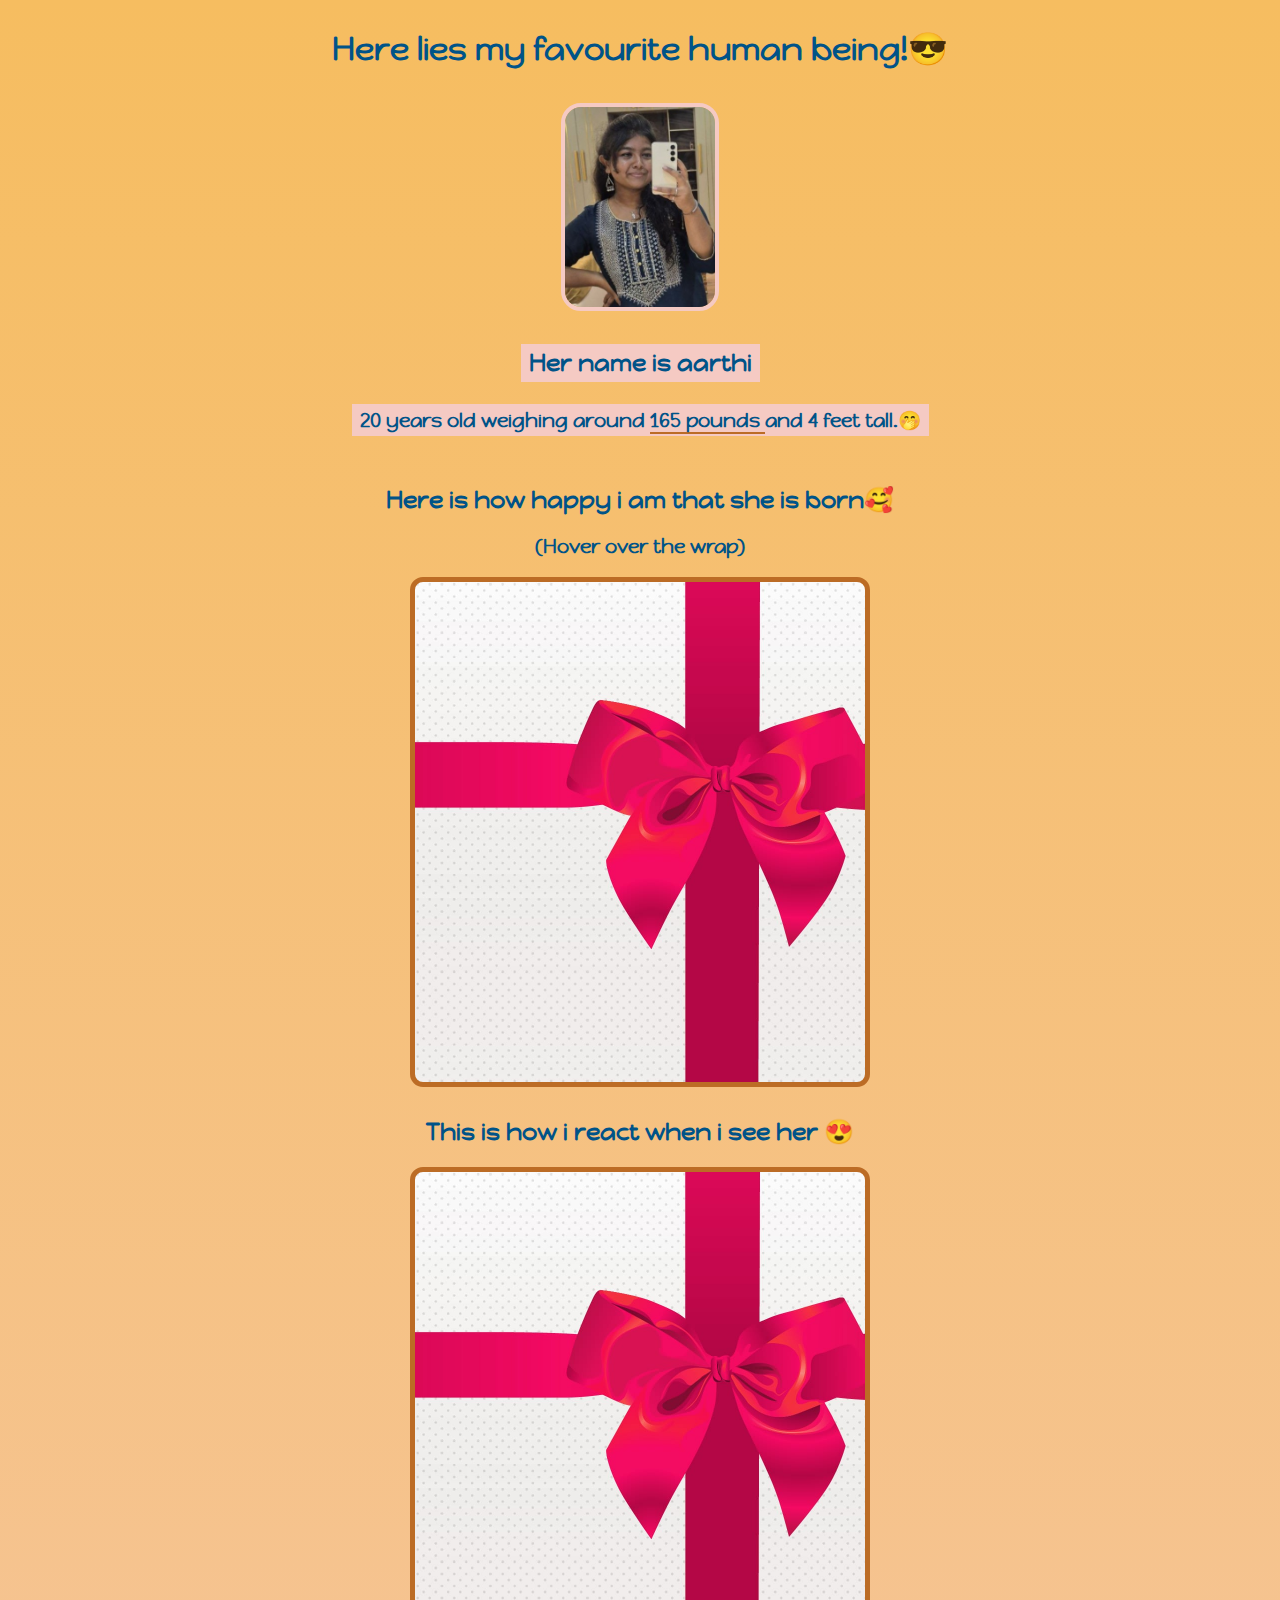
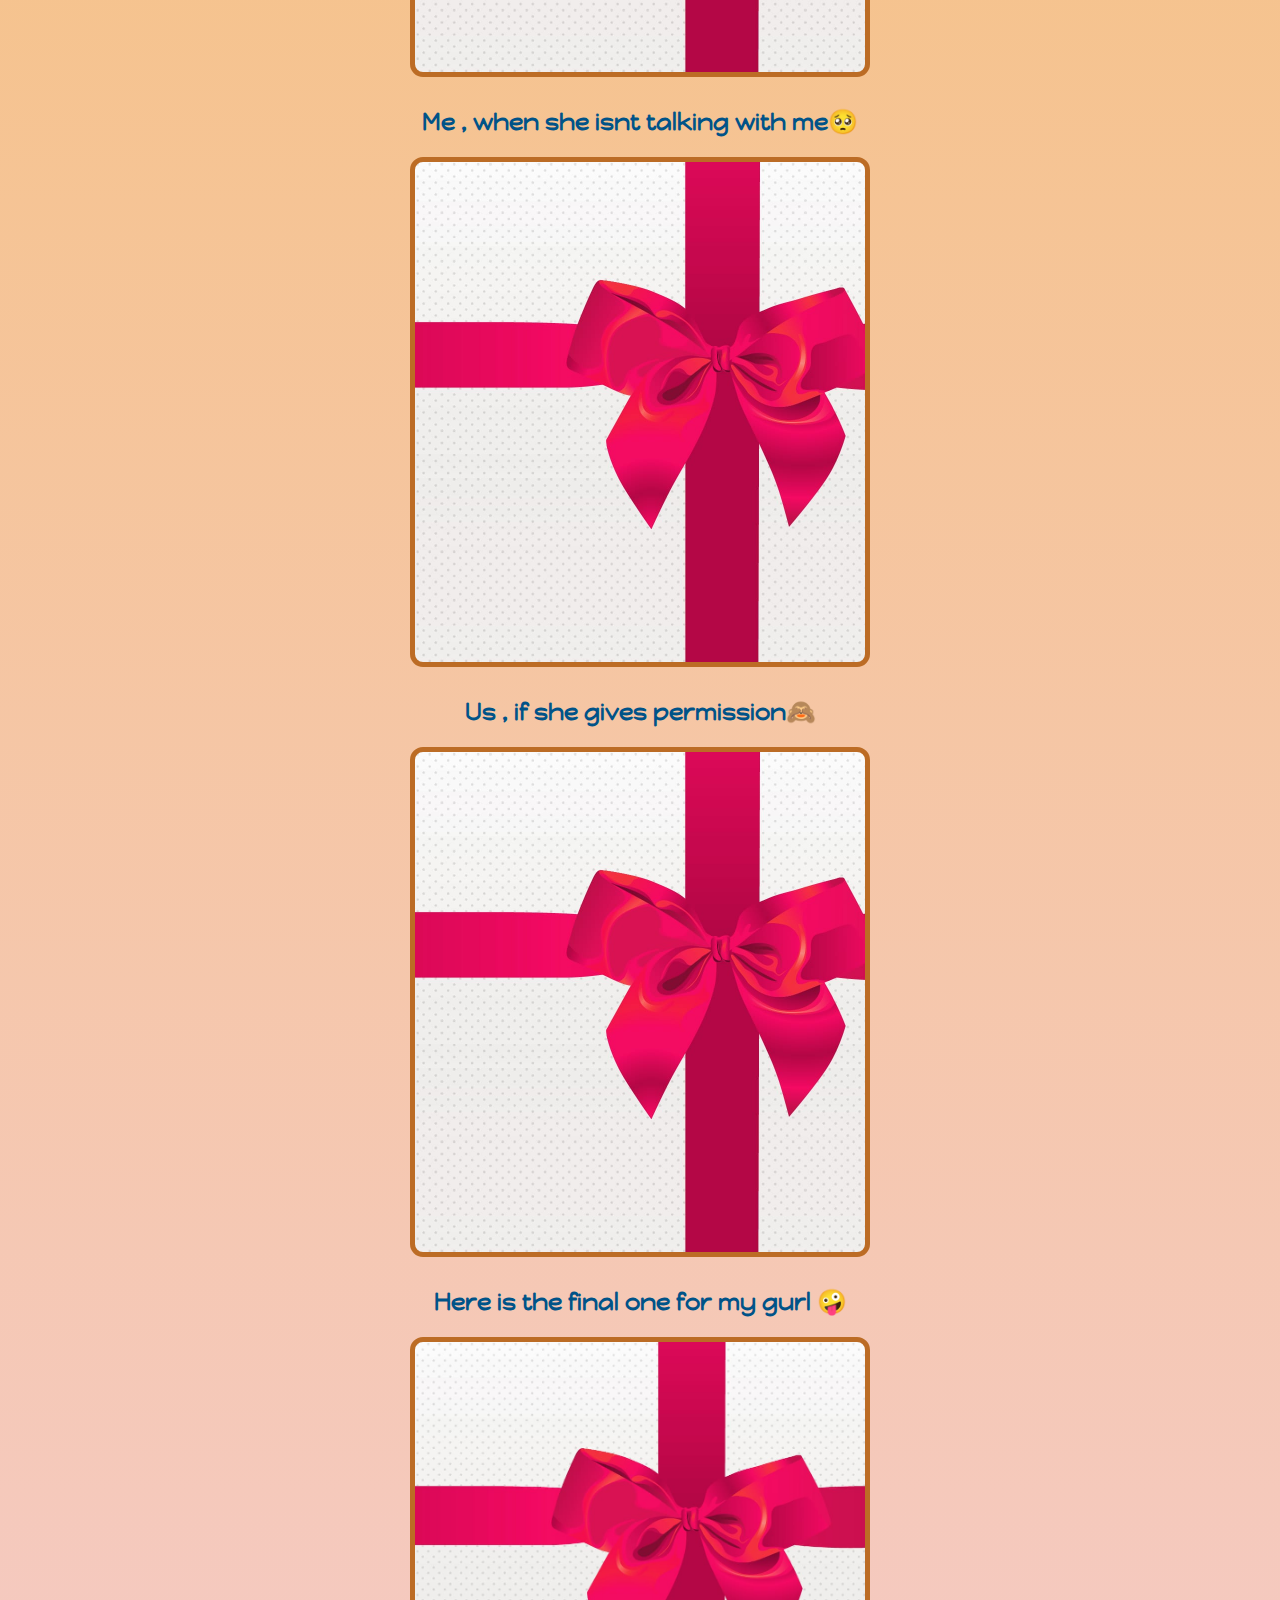
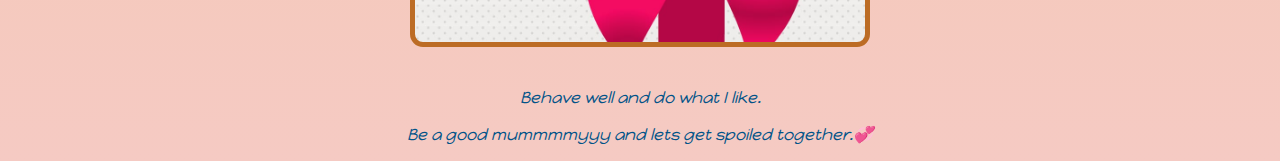
==== index.html @ d94f75d5 "renamed" ====
<!DOCTYPE html>
<html>
    <head>
        <title>My gurl card</title>
        <link rel="stylesheet" href="style/birth.css">
        <link rel="preconnect" href="https://fonts.googleapis.com">
        <link rel="preconnect" href="https://fonts.gstatic.com" crossorigin>
        <link href="https://fonts.googleapis.com/css2?family=Happy+Monkey&display=swap" rel="stylesheet">
    </head>

    <body>
        <div class="header">
            <h1 >Here lies my favourite human being!😎</h1>
            <img id='img' src="images/mygirl.jpg" alt="baddie" >
            <h2  id="name">Her name is aarthi</h2>
            <h3 id="age">20 years old weighing around <span id="weight">165 pounds </span>and 4 feet tall.🤭</h3>
        </div>

        <div class="gift1">
            <h2 class="gift-text">Here is how happy i am that she is born🥰</h2>
            <h3 id="hint">(Hover over the wrap)</h3>
            <div class='cover-wrapper' id="id-tag1"></div>
        </div>

        <div class="gift1"></div>
            <h2 class="gift-text">This is how i react when i see her 😍</h2>
           <div class='cover-wrapper' id="id-tag2"></div>
        </div>

        <div class="gift1"></div>
            <h2 class="gift-text">Me , when she isnt talking with me🥺</h2>
           <div class='cover-wrapper' id="id-tag3"></div>
        </div>

        <div class="gift1"></div>
            <h2 class="gift-text">Us , if she gives permission🙈</h2>
            <div class='cover-wrapper' id="id-tag4"></div>
        </div>

        <div class="gift1"></div>
            <h2 class="gift-text">Here is the final one for my gurl 🤪</h2>
            <div class='cover-final' id="id-tag5"></div>
        </div>

        <p id="p1">Behave well and do what I like.</p>
        <p id="p2">Be a good mummmmyyy and lets get spoiled together.💞</p>

    </body>

</html>
---- style/birth.css ----
body{

    text-align: center;
    background:linear-gradient(#f6bd60,#f5cac3);
    font-family: 'Happy Monkey', cursive;
    color: #005388;
    
}


.header{

    display: flex;
    flex-direction: column;
    align-items: center;

}


#img{

    border-radius: 20px;
    border: 4px solid #f5cac3;
    margin-top: 12px;
    width: 150px;
}


#name {

    margin-top: 33px;
    background-color: #f5cac3;
    padding: 4px 8px;

}


#age{
     
    margin-top: 2px;
    background-color: #f5cac3;
    padding: 4px 8px;

}


.cover-wrapper{

    width: 450px;
    height: 500px;
    border-radius: 13px;
    border: 5px solid #bc6c25;
    margin-top: 14px;
    background-image: url('../images/gift.jpg');
    background-size: cover;
    margin-left: auto;
    margin-right: auto;

}

.gift1{

    margin-top: 30px;

}

.cover-final{

    width: 450px;
    height: 300px;
    border-radius: 13px;
    border: 5px solid #bc6c25;
    margin-top: 14px;
    margin-left: auto;
    margin-right: auto;
    background-image: url('../images/gift.jpg');
    background-size: cover;

}

#id-tag1:hover {

    background: url('../images/happy.webp');
    background-size: cover;

}


#id-tag2:hover {

    background: url('../images/boner1.gif');
    background-size: cover;

}

#id-tag3:hover {

    background: url('../images/sad.gif');
    background-size: cover;

}

#id-tag4:hover {

    background: url('../images/couple.webp');
    background-size: cover;
    width: 500px;

}

#id-tag5:hover {

    background: url('../images/final.webp');
    background-size:contain;

}

#p1{

    font-style: italic;
    margin-top: 40px;
}

#p2{
    font-style: italic;
    margin-top: 0px;

}

#weight{

    border-bottom: 2px solid #bc6c25;

}
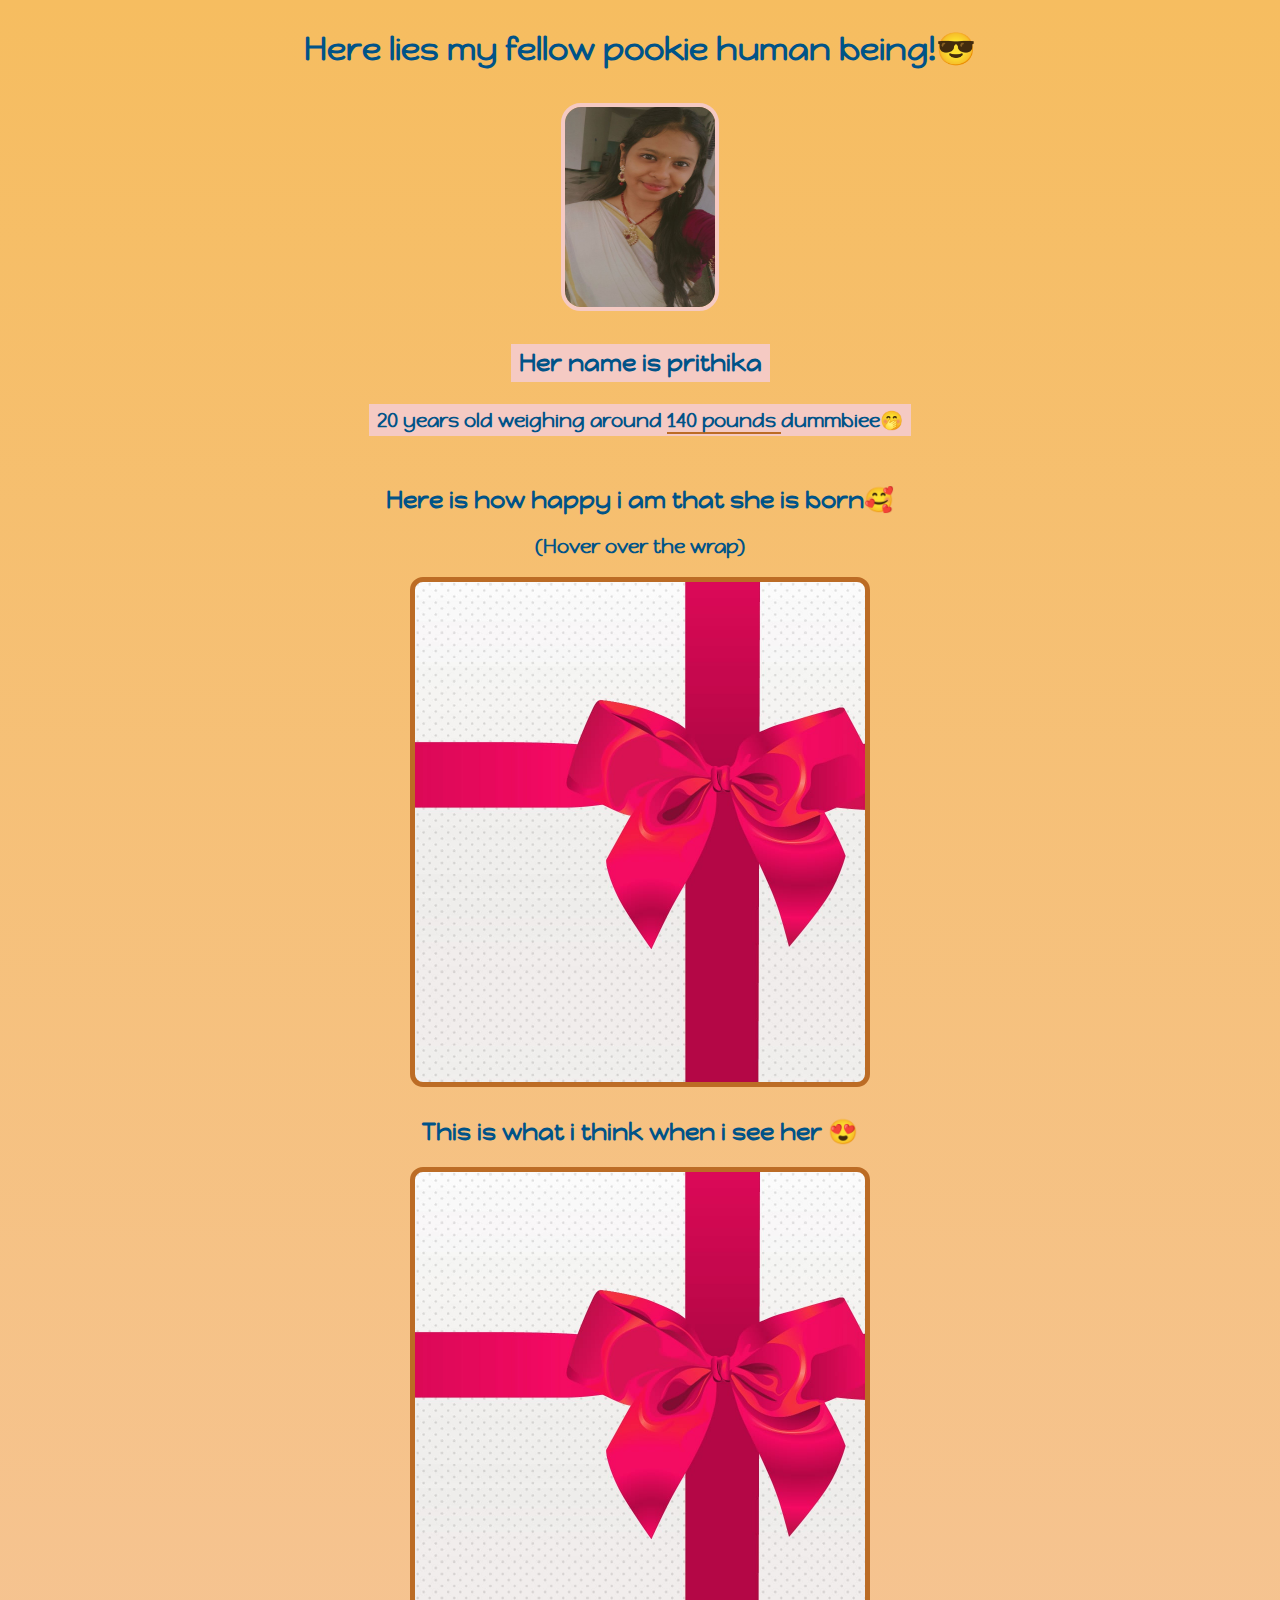
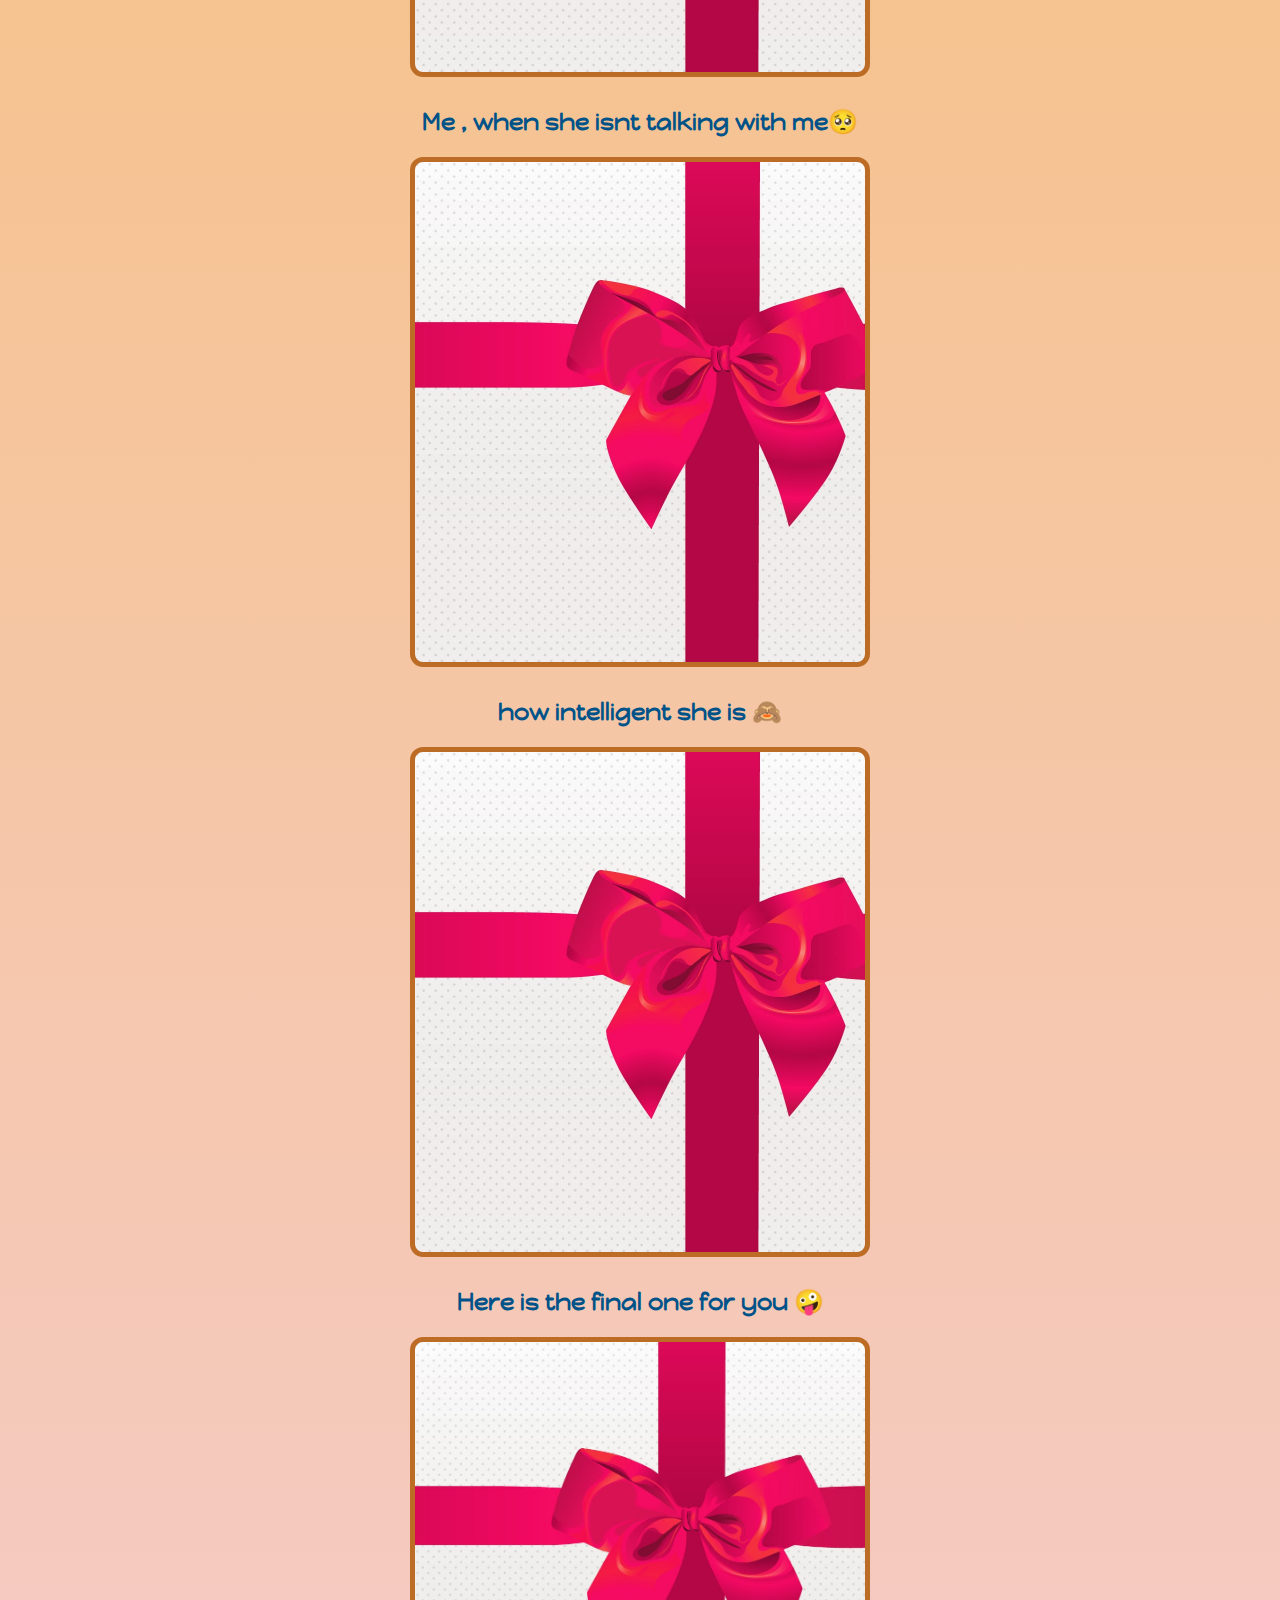
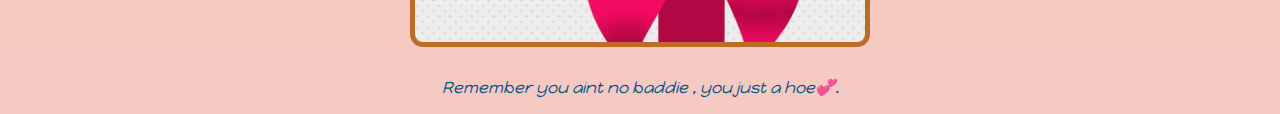
==== commit 346fdca1: "'new'" ====
--- a/index.html
+++ b/index.html
@@ -10,10 +10,10 @@
 
     <body>
         <div class="header">
-            <h1 >Here lies my favourite human being!😎</h1>
-            <img id='img' src="images/mygirl.jpg" alt="baddie" >
-            <h2  id="name">Her name is aarthi</h2>
-            <h3 id="age">20 years old weighing around <span id="weight">165 pounds </span>and 4 feet tall.🤭</h3>
+            <h1 >Here lies my fellow pookie human being!😎</h1>
+            <img id='img' src="images/pri.jpg" alt="baddie" >
+            <h2  id="name">Her name is prithika</h2>
+            <h3 id="age">20 years old weighing around <span id="weight">140 pounds </span> dummbiee🤭</h3>
         </div>
 
         <div class="gift1">
@@ -23,7 +23,7 @@
         </div>
 
         <div class="gift1"></div>
-            <h2 class="gift-text">This is how i react when i see her 😍</h2>
+            <h2 class="gift-text">This is what i think when i see her 😍</h2>
            <div class='cover-wrapper' id="id-tag2"></div>
         </div>
 
@@ -33,17 +33,17 @@
         </div>
 
         <div class="gift1"></div>
-            <h2 class="gift-text">Us , if she gives permission🙈</h2>
+            <h2 class="gift-text">how intelligent she is 🙈</h2>
             <div class='cover-wrapper' id="id-tag4"></div>
         </div>
 
         <div class="gift1"></div>
-            <h2 class="gift-text">Here is the final one for my gurl 🤪</h2>
+            <h2 class="gift-text">Here is the final one for you 🤪</h2>
             <div class='cover-final' id="id-tag5"></div>
         </div>
 
-        <p id="p1">Behave well and do what I like.</p>
-        <p id="p2">Be a good mummmmyyy and lets get spoiled together.💞</p>
+
+        <p id="p2">Remember you aint no baddie , you just a hoe💞.</p>
 
     </body>
 
--- a/style/birth.css
+++ b/style/birth.css
@@ -23,6 +23,7 @@
     border: 4px solid #f5cac3;
     margin-top: 12px;
     width: 150px;
+    height: 200px;
 }
 
 
@@ -80,7 +81,7 @@
 
 #id-tag1:hover {
 
-    background: url('../images/happy.webp');
+    background: url('../images/idc.webp');
     background-size: cover;
 
 }
@@ -88,7 +89,7 @@
 
 #id-tag2:hover {
 
-    background: url('../images/boner1.gif');
+    background: url('../images/nick.webp');
     background-size: cover;
 
 }
@@ -102,7 +103,7 @@
 
 #id-tag4:hover {
 
-    background: url('../images/couple.webp');
+    background: url('../images/intell.webp');
     background-size: cover;
     width: 500px;
 
@@ -110,8 +111,9 @@
 
 #id-tag5:hover {
 
-    background: url('../images/final.webp');
-    background-size:contain;
+    background: url('../images/fu.webp');
+    background-size:cover;
+    
 
 }
 
@@ -123,7 +125,7 @@
 
 #p2{
     font-style: italic;
-    margin-top: 0px;
+    margin-top: 30px;
 
 }
 
